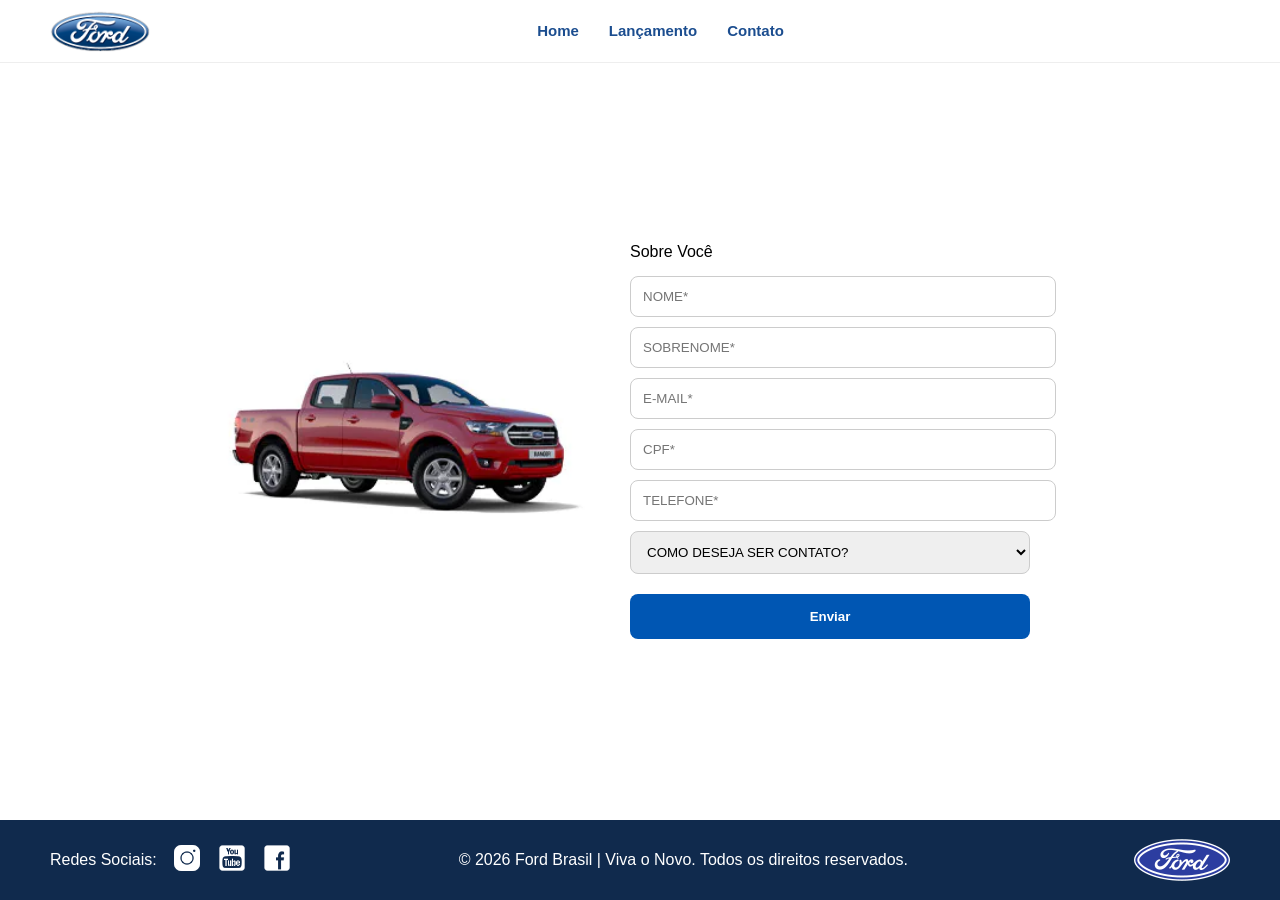
==== contato.html @ a5592ebd "Projeto completo" ====
<!DOCTYPE html>
<html lang="pt-br">

<head>
    <meta charset="UTF-8">
    <meta name="viewport" content="width=device-width, initial-scale=1.0">
    <title>Contato</title>
    <link rel="stylesheet" href="/css/contato.css">
</head>

<body>

    <header class="Cabecalho">
        <img src="img/logo-ford-256.png" alt="Imagem do logo da Ford" class="logo-canto">

        <nav class="menu">
            <!-- Botoes home -->
            <a href="Home.html" class="buttonhome">Home</a>
            <a href="lancamento.html" class="buttonlaca">Lançamento</a>
            <a href="contato.html" class="buttoncontato">Contato</a>
        </nav>
    </header>

    <main>

        <img src="img/xls 2.2 diesel.jpg" alt="Carro XLS" class="imagemcentral">
        <div class="formulario-container">

            <form class="form-contato">
                <h3>Sobre Você</h3>
                <input type="text" placeholder="NOME*" required pattern="[A-Za-zÀ-ÿ\s]+"  title="O nome deve conter apenas letras.">
                <input type="text" placeholder="SOBRENOME*" required pattern="[A-Za-zÀ-ÿ\s]+"  title="O nome deve conter apenas letras.">
                <input type="email" placeholder="E-MAIL*">
                <input type="text" placeholder="CPF*">
                <input type="tel" placeholder="TELEFONE*">

                <select class="aipapai">
                    <option value="">COMO DESEJA SER CONTATO?</option>
                    <option value="Reclamações">Reclamações</option>
                    <option value="Elogios">Elogios</option>
                    <option value="Solicitação">Solicitação</option>
                </select>

                <button type="submit" class="btn-enviar" class="botaoenviar">Enviar</button>
            </form>
        </div>



    </main>

    <footer>

        <div class="redes-socias">
            <p>Redes Sociais: </p>

            <a href="https://www.instagram.com/Ford" target="_blank">
                <img src="img/instagram-logo-50.png" alt="Instagram">
            </a>
            <a href="https://www.youtube.com/@ford" target="_blank">
                <img src="img/youtube-squared-50.png" alt="youtube">
            </a>
            <a href="https://www.facebook.com/FordBrasil/" target="_blank">
                <img src="img/facebook-50.png" alt="facebook">
            </a>
        </div>
        <p class="Copyright">© 2026 Ford Brasil | Viva o Novo. Todos os direitos reservados.</p>
        <img src="img/ford-96.png" alt="Logo Ford">
        
    </footer>

</body>

</html>
---- css/contato.css ----
@import url('https://fonts.googleapis.com/css2?family=DM+Sans:ital,opsz,wght@0,9..40,100..1000;1,9..40,100..1000&display=swap');
/* http://meyerweb.com/eric/tools/css/reset/ 
   v2.0 | 20110126
   License: none (public domain)
*/

html, body, div, span, applet, object, iframe,
h1, h2, h3, h4, h5, h6, p, blockquote, pre,
a, abbr, acronym, address, big, cite, code,
del, dfn, em, img, ins, kbd, q, s, samp,
small, strike, strong, sub, sup, tt, var,
b, u, i, center,
dl, dt, dd, ol, ul, li,
fieldset, form, label, legend,
table, caption, tbody, tfoot, thead, tr, th, td,
article, aside, canvas, details, embed, 
figure, figcaption, footer, header, hgroup, 
menu, nav, output, ruby, section, summary,
time, mark, audio, video {
	margin: 0;
	padding: 0;
	border: 0;
	font-size: 100%;
	font: inherit;
	vertical-align: baseline;
}
/* HTML5 display-role reset for older browsers */
article, aside, details, figcaption, figure, 
footer, header, hgroup, menu, nav, section {
	display: block;
}

ol, ul {
	list-style: none;
}
blockquote, q {
	quotes: none;
}
blockquote:before, blockquote:after,
q:before, q:after {
	content: '';
	content: none;
}
table {
	border-collapse: collapse;
	border-spacing: 0;
}

body {
    margin: 0;
    font-family: Arial, Helvetica, sans-serif;
    min-height: 100vh;
    display: flex;
    flex-direction: column;
}


header {
    display: flex;
    align-items: center;
    justify-content: space-between; /* Empurra logo para um lado e menu para o outro */
    padding: 10px 50px;
    border-bottom: 1px solid #eee;
}

.logo-canto {
    width: 100px; 
}

.menu {
    display: flex; 
    justify-content: center; /* Move os itens para o centro horizontal */
    gap: 30px;              
    width: 100%;
    margin-right: 5%;  
 }
.menu a {
    text-decoration: none;
    color: #1b4d8f; 
    font-weight: bold;
    font-size: 15px;
}

.menu a:hover {
    color: rgba(45, 124, 189, 0.829)
}

footer {
    background-color: #102a4d; 
    height: 80px;
    color: white;
    display: flex;
    align-items: center;
    justify-content: space-between;
    padding: 0 50px;
    gap: 50px;
}
 .redes-socias {
    align-items: center;
    gap: 15px;
    display: flex
 
    
}
.redes-socias img {
    width: 30px;
    height: auto;
}



.formulario-container {
    display: flex;
    align-items: center;
    justify-content: center;
    gap: 40px;
    padding: 40px;
}

 
.form-contato {
    display: flex;
    flex-direction: column;
    width: 400px;
}

.form-contato h3 {
    margin-bottom: 15px;
}

/*  caixinha de texto BONITINHA XD */
input, select {
    width: 100%;
    padding: 12px;
    margin-bottom: 10px;
    border: 1px solid #ccc;
    border-radius: 8px; 
    outline: none;
}

.btn-enviar {
    background-color: #0056b3;
    color: white;
    padding: 15px;
    border: none;
    border-radius: 8px;
    font-weight: bold;
    cursor: pointer;
    margin-top: 10px;
}

.imagemcentral {
    display: flex;
    align-items: center;
    justify-content: space-between;
    width: 380px;

}

main {
    flex: 1;
    display: flex;
    align-items: center; 
    justify-content: center;
}

.btn-enviar {
    background-color: #0056b3;
    transition: all 0.3s ease; 
}

.btn-enviar:hover {
    background-color: #016cdd;
    transform: scale(1.05); 
    transform: translateY(-5px);
}

.buttonlaca:hover {
    transform: scale(1.05); 
    transform: translateY(-5px);
    transition: all 0.3s ease;
}
.buttonhome:hover {
    transform: scale(1.05); 
    transform: translateY(-5px);
    transition: all 0.3s ease;
}
.buttoncontato:hover {
    transform: scale(1.05); 
    transform: translateY(-5px);
    transition: all 0.3s ease;
}

.Copyright {
    margin-right: 5%; 
}

/* =========================================
   MEDIA QUERY PARA CELULARES / TABLETS
   ========================================= */
@media screen and (max-width: 768px) {
    
    
    header {
        flex-direction: column;
        padding: 15px 20px;
        gap: 15px;
    }

    .menu {
        margin-right: 0;
        flex-wrap: wrap;
        gap: 15px;
    }

    
    .formulario-container {
        flex-direction: column; 
        padding: 20px;
        gap: 30px;
    }

   
    .form-contato {
        width: 100%; 
        max-width: 400px; 
    }

    .imagemcentral {
        width: 50%;
        max-width: 380px;
        justify-content: center;
    }

    .imagemcentral img {
        max-width: 100%;
        height: auto;
    }

    
    footer {
        flex-direction: column; 
        height: auto; 
        padding: 20px;
        gap: 15px;
        text-align: center;
    }

    .Copyright {
        margin-right: 0; 
    }
    
    .redes-socias {
        justify-content: center;
    }
}
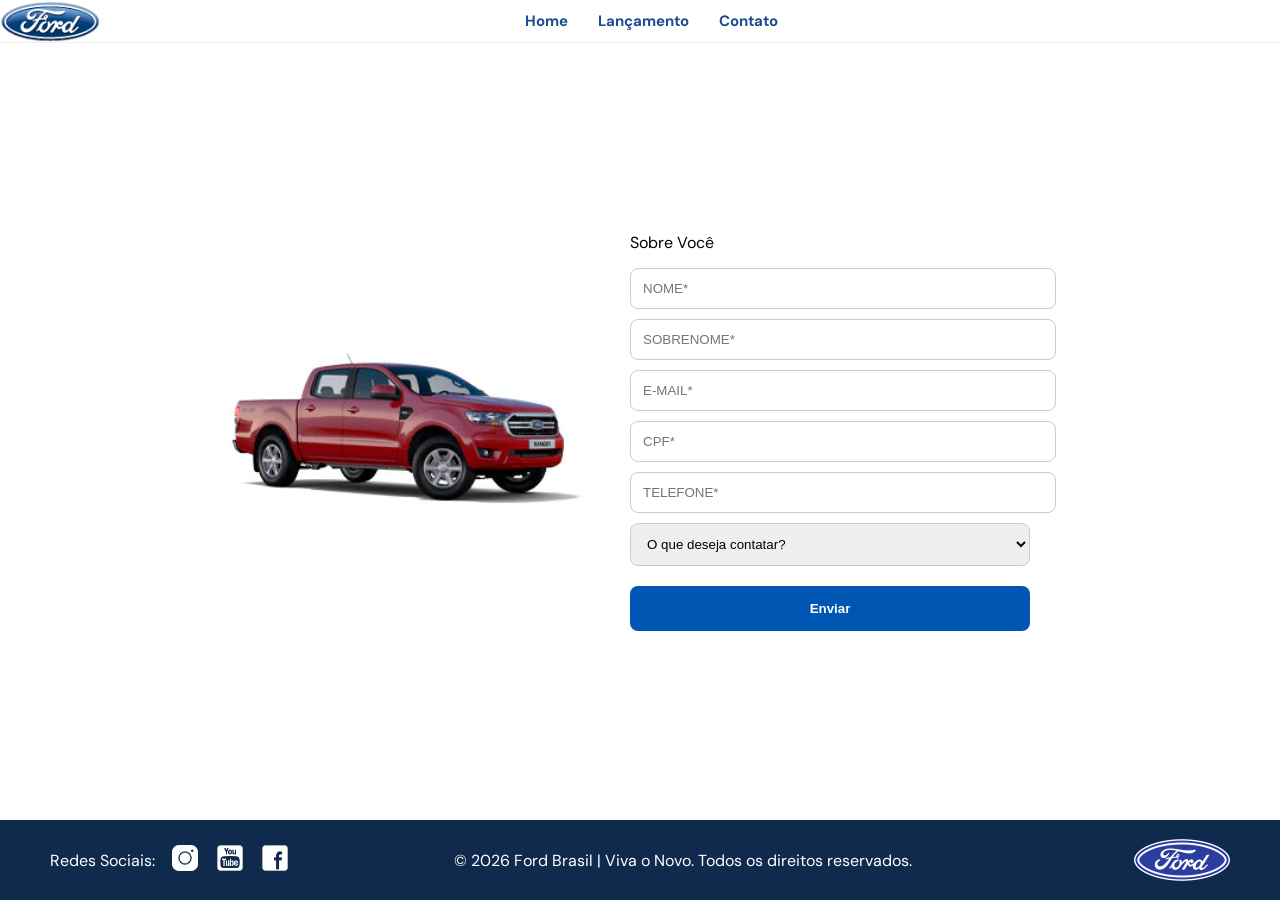
==== commit e06d97f4: "Atualização_02" ====
--- a/contato.html
+++ b/contato.html
@@ -6,6 +6,7 @@
     <meta name="viewport" content="width=device-width, initial-scale=1.0">
     <title>Contato</title>
     <link rel="stylesheet" href="/css/contato.css">
+    <link rel="stylesheet" href="css/header-footer-reset.css">
 </head>
 
 <body>
@@ -27,15 +28,17 @@
         <div class="formulario-container">
 
             <form class="form-contato">
-                <h3>Sobre Você</h3>
-                <input type="text" placeholder="NOME*" required pattern="[A-Za-zÀ-ÿ\s]+"  title="O nome deve conter apenas letras.">
-                <input type="text" placeholder="SOBRENOME*" required pattern="[A-Za-zÀ-ÿ\s]+"  title="O nome deve conter apenas letras.">
+                <h3 class="sobrevc">Sobre Você</h3>
+                <input type="text" placeholder="NOME*" required pattern="[A-Za-zÀ-ÿ\s]+"
+                    title="O nome deve conter apenas letras.">
+                <input type="text" placeholder="SOBRENOME*" required pattern="[A-Za-zÀ-ÿ\s]+"
+                    title="O nome deve conter apenas letras.">
                 <input type="email" placeholder="E-MAIL*">
                 <input type="text" placeholder="CPF*">
                 <input type="tel" placeholder="TELEFONE*">
 
                 <select class="aipapai">
-                    <option value="">COMO DESEJA SER CONTATO?</option>
+                    <option value="">O que deseja contatar?</option>
                     <option value="Reclamações">Reclamações</option>
                     <option value="Elogios">Elogios</option>
                     <option value="Solicitação">Solicitação</option>
@@ -66,7 +69,7 @@
         </div>
         <p class="Copyright">© 2026 Ford Brasil | Viva o Novo. Todos os direitos reservados.</p>
         <img src="img/ford-96.png" alt="Logo Ford">
-        
+
     </footer>
 
 </body>
--- a/css/contato.css
+++ b/css/contato.css
@@ -1,51 +1,3 @@
-@import url('https://fonts.googleapis.com/css2?family=DM+Sans:ital,opsz,wght@0,9..40,100..1000;1,9..40,100..1000&display=swap');
-/* http://meyerweb.com/eric/tools/css/reset/ 
-   v2.0 | 20110126
-   License: none (public domain)
-*/
-
-html, body, div, span, applet, object, iframe,
-h1, h2, h3, h4, h5, h6, p, blockquote, pre,
-a, abbr, acronym, address, big, cite, code,
-del, dfn, em, img, ins, kbd, q, s, samp,
-small, strike, strong, sub, sup, tt, var,
-b, u, i, center,
-dl, dt, dd, ol, ul, li,
-fieldset, form, label, legend,
-table, caption, tbody, tfoot, thead, tr, th, td,
-article, aside, canvas, details, embed, 
-figure, figcaption, footer, header, hgroup, 
-menu, nav, output, ruby, section, summary,
-time, mark, audio, video {
-	margin: 0;
-	padding: 0;
-	border: 0;
-	font-size: 100%;
-	font: inherit;
-	vertical-align: baseline;
-}
-/* HTML5 display-role reset for older browsers */
-article, aside, details, figcaption, figure, 
-footer, header, hgroup, menu, nav, section {
-	display: block;
-}
-
-ol, ul {
-	list-style: none;
-}
-blockquote, q {
-	quotes: none;
-}
-blockquote:before, blockquote:after,
-q:before, q:after {
-	content: '';
-	content: none;
-}
-table {
-	border-collapse: collapse;
-	border-spacing: 0;
-}
-
 body {
     margin: 0;
     font-family: Arial, Helvetica, sans-serif;
@@ -53,61 +5,6 @@
     display: flex;
     flex-direction: column;
 }
-
-
-header {
-    display: flex;
-    align-items: center;
-    justify-content: space-between; /* Empurra logo para um lado e menu para o outro */
-    padding: 10px 50px;
-    border-bottom: 1px solid #eee;
-}
-
-.logo-canto {
-    width: 100px; 
-}
-
-.menu {
-    display: flex; 
-    justify-content: center; /* Move os itens para o centro horizontal */
-    gap: 30px;              
-    width: 100%;
-    margin-right: 5%;  
- }
-.menu a {
-    text-decoration: none;
-    color: #1b4d8f; 
-    font-weight: bold;
-    font-size: 15px;
-}
-
-.menu a:hover {
-    color: rgba(45, 124, 189, 0.829)
-}
-
-footer {
-    background-color: #102a4d; 
-    height: 80px;
-    color: white;
-    display: flex;
-    align-items: center;
-    justify-content: space-between;
-    padding: 0 50px;
-    gap: 50px;
-}
- .redes-socias {
-    align-items: center;
-    gap: 15px;
-    display: flex
- 
-    
-}
-.redes-socias img {
-    width: 30px;
-    height: auto;
-}
-
-
 
 .formulario-container {
     display: flex;
@@ -117,7 +14,7 @@
     padding: 40px;
 }
 
- 
+
 .form-contato {
     display: flex;
     flex-direction: column;
@@ -129,12 +26,13 @@
 }
 
 /*  caixinha de texto BONITINHA XD */
-input, select {
+input,
+select {
     width: 100%;
     padding: 12px;
     margin-bottom: 10px;
     border: 1px solid #ccc;
-    border-radius: 8px; 
+    border-radius: 8px;
     outline: none;
 }
 
@@ -160,75 +58,51 @@
 main {
     flex: 1;
     display: flex;
-    align-items: center; 
+    align-items: center;
     justify-content: center;
 }
 
 .btn-enviar {
     background-color: #0056b3;
-    transition: all 0.3s ease; 
+    transition: all 0.3s ease;
 }
 
 .btn-enviar:hover {
     background-color: #016cdd;
-    transform: scale(1.05); 
+    transform: scale(1.05);
     transform: translateY(-5px);
 }
 
-.buttonlaca:hover {
-    transform: scale(1.05); 
-    transform: translateY(-5px);
-    transition: all 0.3s ease;
-}
-.buttonhome:hover {
-    transform: scale(1.05); 
-    transform: translateY(-5px);
-    transition: all 0.3s ease;
-}
-.buttoncontato:hover {
-    transform: scale(1.05); 
-    transform: translateY(-5px);
-    transition: all 0.3s ease;
+.Copyright {
+    margin-right: 5%;
 }
 
-.Copyright {
-    margin-right: 5%; 
+.sobrevc {
+    font-family: "DM Sans", sans-serif;
 }
 
-/* =========================================
-   MEDIA QUERY PARA CELULARES / TABLETS
-   ========================================= */
+/* MEDIA QUERY PARA CELULARES / TABLETS */
 @media screen and (max-width: 768px) {
-    
-    
-    header {
+
+    main {
+        display: flex;
         flex-direction: column;
-        padding: 15px 20px;
-        gap: 15px;
     }
 
-    .menu {
-        margin-right: 0;
-        flex-wrap: wrap;
-        gap: 15px;
-    }
-
-    
     .formulario-container {
-        flex-direction: column; 
         padding: 20px;
         gap: 30px;
     }
 
-   
+
     .form-contato {
-        width: 100%; 
-        max-width: 400px; 
+        width: 100%;
+        max-width: 400px;
     }
 
     .imagemcentral {
-        width: 50%;
-        max-width: 380px;
+        display: flex;
+        flex-direction: column;
         justify-content: center;
     }
 
@@ -236,21 +110,4 @@
         max-width: 100%;
         height: auto;
     }
-
-    
-    footer {
-        flex-direction: column; 
-        height: auto; 
-        padding: 20px;
-        gap: 15px;
-        text-align: center;
-    }
-
-    .Copyright {
-        margin-right: 0; 
-    }
-    
-    .redes-socias {
-        justify-content: center;
-    }
 }
